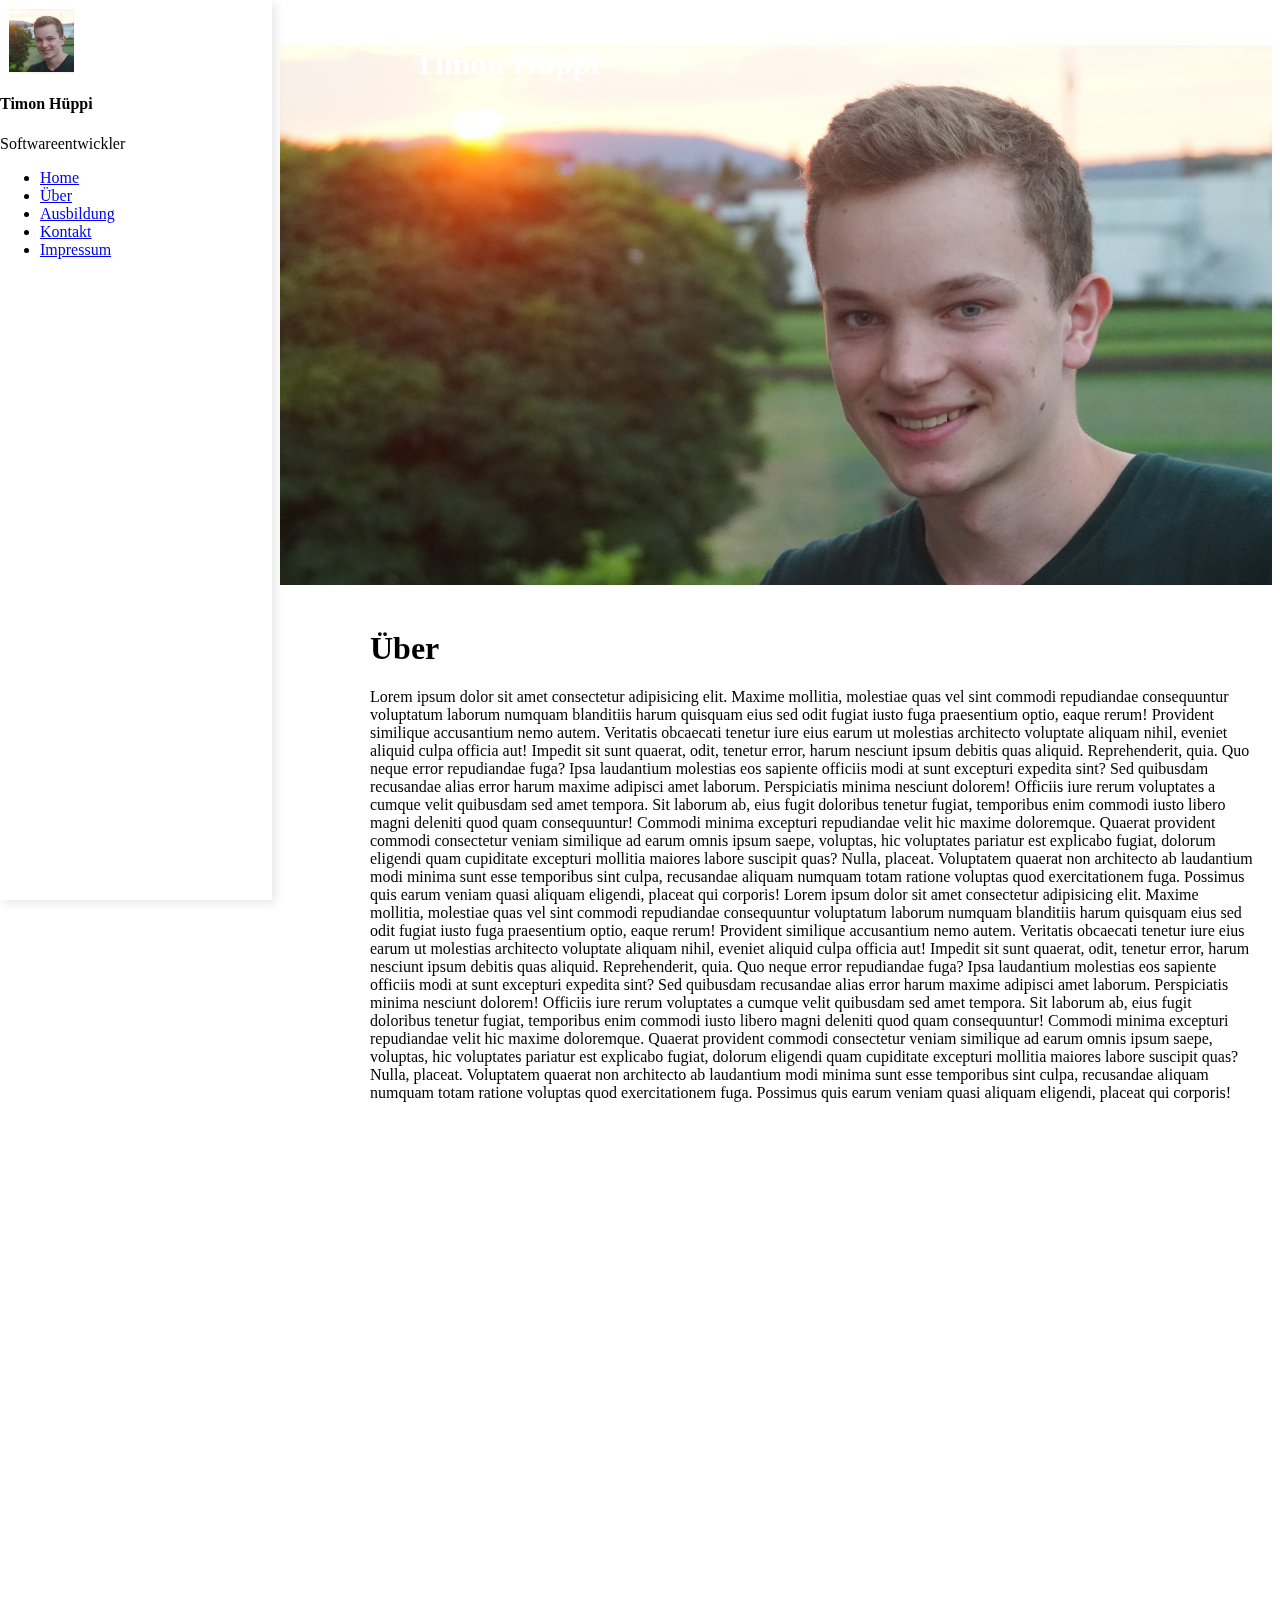
==== index.html @ 6616b13a "initial commit adds base website" ====
<!DOCTYPE html>
<html lang="en">

<head>
    <meta charset="UTF-8">
    <meta http-equiv="X-UA-Compatible" content="IE=edge">
    <meta name="viewport" content="width=device-width, initial-scale=1.0">
    <link href="https://cdn.jsdelivr.net/npm/bootstrap@5.0.0-beta3/dist/css/bootstrap.min.css" rel="stylesheet"
        integrity="sha384-eOJMYsd53ii+scO/bJGFsiCZc+5NDVN2yr8+0RDqr0Ql0h+rP48ckxlpbzKgwra6" crossorigin="anonymous">
    <script src="https://cdn.jsdelivr.net/npm/bootstrap@5.0.0-beta3/dist/js/bootstrap.bundle.min.js"
        integrity="sha384-JEW9xMcG8R+pH31jmWH6WWP0WintQrMb4s7ZOdauHnUtxwoG2vI5DkLtS3qm9Ekf"
        crossorigin="anonymous"></script>
    <link href="https://unpkg.com/aos@2.3.1/dist/aos.css" rel="stylesheet">
    <script src="https://unpkg.com/aos@2.3.1/dist/aos.js"></script>
    <link rel="stylesheet" href="css/style.css">
    <title>Timon Hüppi</title>
</head>

<body>
    <div class="vertical-nav bg-white" id="sidebar">
        <div id="profile" class="py-4 px-3 mb-4 bg-white">
            <div class="media d-flex align-items-center">
                <div class="mr-3 rounded-circle img-thumbnail profilePicture"></div>
                <div class="media-body">
                    <h4 class="m-0">Timon Hüppi</h4>
                    <p class="font-weight-light text-muted mb-0">Softwareentwickler</p>
                </div>
            </div>
        </div>

        <ul class="nav flex-column bg-white mb-0">
            <li class="nav-item">
                <a href="#hero" class="nav-link text-dark font-italic bg-light">
                    <i class="fa fa-th-large mr-3 text-primary fa-fw"></i>
                    Home
                </a>
            </li>
            <li class="nav-item">
                <a href="#about" class="nav-link text-dark font-italic">
                    <i class="fa fa-address-card mr-3 text-primary fa-fw"></i>
                    Über
                </a>
            </li>
            <li class="nav-item">
                <a href="#apprenticeship" class="nav-link text-dark font-italic">
                    <i class="fa fa-cubes mr-3 text-primary fa-fw"></i>
                    Ausbildung
                </a>
            </li>
            <li class="nav-item">
                <a href="#contact" class="nav-link text-dark font-italic">
                    <i class="fa fa-picture-o mr-3 text-primary fa-fw"></i>
                    Kontakt
                </a>
            </li>
            <li class="nav-item">
                <a href="impressum.html" class="nav-link text-dark font-italic">
                    <i class="fa fa-picture-o mr-3 text-primary fa-fw"></i>
                    Impressum
                </a>
            </li>
        </ul>
    </div>
    
    <div class="page-content p-5" id="content">
        <button id="sidebarCollapse" type="button" class="btn btn-light bg-white rounded-pill shadow-sm px-4 mb-4"><i class="fa fa-bars mr-2"></i><small class="text-uppercase font-weight-bold">Toggle</small></button>
    
        <section id="hero" class="d-flex flex-column justify-content-center align-items-right">
            <div class="content" data-aos="fade-up">
                <h1>Timon Hüppi</h1>
            </div>
        </section>

        <section id="about" class="d-flex flex-column justify-content-center align-items-right">
            <div class="content" data-aos="fade-up">
                <h1>Über</h1>
                <p>
                    Lorem ipsum dolor sit amet consectetur adipisicing elit. Maxime mollitia, molestiae quas vel sint
                    commodi repudiandae consequuntur voluptatum laborum numquam blanditiis harum quisquam eius sed odit
                    fugiat iusto fuga praesentium optio, eaque rerum! Provident similique accusantium nemo autem.
                    Veritatis obcaecati tenetur iure eius earum ut molestias architecto voluptate aliquam nihil, eveniet
                    aliquid culpa officia aut! Impedit sit sunt quaerat, odit, tenetur error, harum nesciunt ipsum
                    debitis quas aliquid. Reprehenderit, quia. Quo neque error repudiandae fuga? Ipsa laudantium
                    molestias eos sapiente officiis modi at sunt excepturi expedita sint? Sed quibusdam recusandae alias
                    error harum maxime adipisci amet laborum. Perspiciatis minima nesciunt dolorem! Officiis iure rerum
                    voluptates a cumque velit quibusdam sed amet tempora. Sit laborum ab, eius fugit doloribus tenetur
                    fugiat, temporibus enim commodi iusto libero magni deleniti quod quam consequuntur! Commodi minima
                    excepturi repudiandae velit hic maxime doloremque. Quaerat provident commodi consectetur veniam
                    similique ad earum omnis ipsum saepe, voluptas, hic voluptates pariatur est explicabo fugiat,
                    dolorum eligendi quam cupiditate excepturi mollitia maiores labore suscipit quas? Nulla, placeat.
                    Voluptatem quaerat non architecto ab laudantium modi minima sunt esse temporibus sint culpa,
                    recusandae aliquam numquam totam ratione voluptas quod exercitationem fuga. Possimus quis earum
                    veniam quasi aliquam eligendi, placeat qui corporis! Lorem ipsum dolor sit amet consectetur
                    adipisicing elit. Maxime mollitia, molestiae quas vel sint commodi repudiandae consequuntur
                    voluptatum laborum numquam blanditiis harum quisquam eius sed odit fugiat iusto fuga praesentium
                    optio, eaque rerum! Provident similique accusantium nemo autem. Veritatis obcaecati tenetur iure
                    eius earum ut molestias architecto voluptate aliquam nihil, eveniet aliquid culpa officia aut!
                    Impedit sit sunt quaerat, odit, tenetur error, harum nesciunt ipsum debitis quas aliquid.
                    Reprehenderit, quia. Quo neque error repudiandae fuga? Ipsa laudantium molestias eos sapiente
                    officiis modi at sunt excepturi expedita sint? Sed quibusdam recusandae alias error harum maxime
                    adipisci amet laborum. Perspiciatis minima nesciunt dolorem! Officiis iure rerum voluptates a cumque
                    velit quibusdam sed amet tempora. Sit laborum ab, eius fugit doloribus tenetur fugiat, temporibus
                    enim commodi iusto libero magni deleniti quod quam consequuntur! Commodi minima excepturi
                    repudiandae velit hic maxime doloremque. Quaerat provident commodi consectetur veniam similique ad
                    earum omnis ipsum saepe, voluptas, hic voluptates pariatur est explicabo fugiat, dolorum eligendi
                    quam cupiditate excepturi mollitia maiores labore suscipit quas? Nulla, placeat. Voluptatem quaerat
                    non architecto ab laudantium modi minima sunt esse temporibus sint culpa, recusandae aliquam numquam
                    totam ratione voluptas quod exercitationem fuga. Possimus quis earum veniam quasi aliquam eligendi,
                    placeat qui corporis!
                </p>
            </div>
        </section>

        <section id="apprenticeship" class="d-flex flex-column justify-content-center align-items-right">
            <div class="content" data-aos="fade-up">
                <h1>Ausbildung</h1>
                <p>
                    Lorem ipsum dolor sit amet consectetur adipisicing elit. Maxime mollitia, molestiae quas vel sint
                    commodi repudiandae consequuntur voluptatum laborum numquam blanditiis harum quisquam eius sed odit
                    fugiat iusto fuga praesentium optio, eaque rerum! Provident similique accusantium nemo autem.
                    Veritatis obcaecati tenetur iure eius earum ut molestias architecto voluptate aliquam nihil, eveniet
                    aliquid culpa officia aut! Impedit sit sunt quaerat, odit, tenetur error, harum nesciunt ipsum
                    debitis quas aliquid. Reprehenderit, quia. Quo neque error repudiandae fuga? Ipsa laudantium
                    molestias eos sapiente officiis modi at sunt excepturi expedita sint? Sed quibusdam recusandae alias
                    error harum maxime adipisci amet laborum. Perspiciatis minima nesciunt dolorem! Officiis iure rerum
                    voluptates a cumque velit quibusdam sed amet tempora. Sit laborum ab, eius fugit doloribus tenetur
                    fugiat, temporibus enim commodi iusto libero magni deleniti quod quam consequuntur! Commodi minima
                    excepturi repudiandae velit hic maxime doloremque. Quaerat provident commodi consectetur veniam
                    similique ad earum omnis ipsum saepe, voluptas, hic voluptates pariatur est explicabo fugiat,
                    dolorum eligendi quam cupiditate excepturi mollitia maiores labore suscipit quas? Nulla, placeat.
                    Voluptatem quaerat non architecto ab laudantium modi minima sunt esse temporibus sint culpa,
                    recusandae aliquam numquam totam ratione voluptas quod exercitationem fuga. Possimus quis earum
                    veniam quasi aliquam eligendi, placeat qui corporis! Lorem ipsum dolor sit amet consectetur
                    adipisicing elit. Maxime mollitia, molestiae quas vel sint commodi repudiandae consequuntur
                    voluptatum laborum numquam blanditiis harum quisquam eius sed odit fugiat iusto fuga praesentium
                    optio, eaque rerum! Provident similique accusantium nemo autem. Veritatis obcaecati tenetur iure
                    eius earum ut molestias architecto voluptate aliquam nihil, eveniet aliquid culpa officia aut!
                    Impedit sit sunt quaerat, odit, tenetur error, harum nesciunt ipsum debitis quas aliquid.
                    Reprehenderit, quia. Quo neque error repudiandae fuga? Ipsa laudantium molestias eos sapiente
                    officiis modi at sunt excepturi expedita sint? Sed quibusdam recusandae alias error harum maxime
                    adipisci amet laborum. Perspiciatis minima nesciunt dolorem! Officiis iure rerum voluptates a cumque
                    velit quibusdam sed amet tempora. Sit laborum ab, eius fugit doloribus tenetur fugiat, temporibus
                    enim commodi iusto libero magni deleniti quod quam consequuntur! Commodi minima excepturi
                    repudiandae velit hic maxime doloremque. Quaerat provident commodi consectetur veniam similique ad
                    earum omnis ipsum saepe, voluptas, hic voluptates pariatur est explicabo fugiat, dolorum eligendi
                    quam cupiditate excepturi mollitia maiores labore suscipit quas? Nulla, placeat. Voluptatem quaerat
                    non architecto ab laudantium modi minima sunt esse temporibus sint culpa, recusandae aliquam numquam
                    totam ratione voluptas quod exercitationem fuga. Possimus quis earum veniam quasi aliquam eligendi,
                    placeat qui corporis!
                </p>
            </div>
        </section>

        <section id="contact" class="d-flex flex-column justify-content-center align-items-right">
            <div class="content" data-aos="fade-up">
                <h1>Kontakt</h1>
                <p>
                    Lorem ipsum dolor sit amet consectetur adipisicing elit. Maxime mollitia, molestiae quas vel sint
                    commodi repudiandae consequuntur voluptatum laborum numquam blanditiis harum quisquam eius sed odit
                    fugiat iusto fuga praesentium optio, eaque rerum! Provident similique accusantium nemo autem.
                    Veritatis obcaecati tenetur iure eius earum ut molestias architecto voluptate aliquam nihil, eveniet
                    aliquid culpa officia aut! Impedit sit sunt quaerat, odit, tenetur error, harum nesciunt ipsum
                    debitis quas aliquid. Reprehenderit, quia. Quo neque error repudiandae fuga? Ipsa laudantium
                    molestias eos sapiente officiis modi at sunt excepturi expedita sint? Sed quibusdam recusandae alias
                    error harum maxime adipisci amet laborum. Perspiciatis minima nesciunt dolorem! Officiis iure rerum
                    voluptates a cumque velit quibusdam sed amet tempora. Sit laborum ab, eius fugit doloribus tenetur
                    fugiat, temporibus enim commodi iusto libero magni deleniti quod quam consequuntur! Commodi minima
                    excepturi repudiandae velit hic maxime doloremque. Quaerat provident commodi consectetur veniam
                    similique ad earum omnis ipsum saepe, voluptas, hic voluptates pariatur est explicabo fugiat,
                    dolorum eligendi quam cupiditate excepturi mollitia maiores labore suscipit quas? Nulla, placeat.
                    Voluptatem quaerat non architecto ab laudantium modi minima sunt esse temporibus sint culpa,
                    recusandae aliquam numquam totam ratione voluptas quod exercitationem fuga. Possimus quis earum
                    veniam quasi aliquam eligendi, placeat qui corporis! Lorem ipsum dolor sit amet consectetur
                    adipisicing elit. Maxime mollitia, molestiae quas vel sint commodi repudiandae consequuntur
                    voluptatum laborum numquam blanditiis harum quisquam eius sed odit fugiat iusto fuga praesentium
                    optio, eaque rerum! Provident similique accusantium nemo autem. Veritatis obcaecati tenetur iure
                    eius earum ut molestias architecto voluptate aliquam nihil, eveniet aliquid culpa officia aut!
                    Impedit sit sunt quaerat, odit, tenetur error, harum nesciunt ipsum debitis quas aliquid.
                    Reprehenderit, quia. Quo neque error repudiandae fuga? Ipsa laudantium molestias eos sapiente
                    officiis modi at sunt excepturi expedita sint? Sed quibusdam recusandae alias error harum maxime
                    adipisci amet laborum. Perspiciatis minima nesciunt dolorem! Officiis iure rerum voluptates a cumque
                    velit quibusdam sed amet tempora. Sit laborum ab, eius fugit doloribus tenetur fugiat, temporibus
                    enim commodi iusto libero magni deleniti quod quam consequuntur! Commodi minima excepturi
                    repudiandae velit hic maxime doloremque. Quaerat provident commodi consectetur veniam similique ad
                    earum omnis ipsum saepe, voluptas, hic voluptates pariatur est explicabo fugiat, dolorum eligendi
                    quam cupiditate excepturi mollitia maiores labore suscipit quas? Nulla, placeat. Voluptatem quaerat
                    non architecto ab laudantium modi minima sunt esse temporibus sint culpa, recusandae aliquam numquam
                    totam ratione voluptas quod exercitationem fuga. Possimus quis earum veniam quasi aliquam eligendi,
                    placeat qui corporis!
                </p>
            </div>
        </section>
    </div>

    </div>

    <script src="js/main.js"></script>

</body>

</html>
---- css/style.css ----
.vertical-nav {
  min-width: 17rem;
  width: 17rem;
  height: 100vh;
  position: fixed;
  top: 0;
  left: 0;
  box-shadow: 3px 3px 10px rgba(0, 0, 0, 0.1);
  transition: all 0.4s;
}

.page-content {
  width: calc(100% - 17rem);
  margin-left: 17rem;
  transition: all 0.4s;
}

/* for toggle behavior */

#sidebar.active {
  margin-left: -17rem;
}

#content.active {
  width: 100%;
  margin: 0;
}

#sidebarCollapse {
  display: none;
}

@media (max-width: 768px) {
  #sidebar {
    margin-left: -17rem;
    z-index: 2;
  }
  #sidebar.active {
    margin-left: 0;
  }
  #content {
    margin-left: 17rem;
    width: 100%;
    margin: 0;
  }
  #content.active {
    margin-left: 17rem;
    width: 100%;
    margin: 0;
  }

  #sidebarCollapse {
    display: block;
  }
  .content {
    margin-left: 0 !important;
  }
}

body {
  background: white;
  min-height: 100vh;
  overflow-x: hidden;
}

.text-uppercase {
  letter-spacing: 0.1em;
}

#hero {
  width: 100%;
  height: 60vh;
  background: url("../img/banner.jpg") top center;
  background-size: cover;
}

#hero h1 {
  color: white;
  padding-left: 5%;
}

.content {
  margin-top: 5vh;
  margin-right: 2vh;
  margin-bottom: 2vh;
  margin-left: 10vh;
  max-width: 100vh;
}

.profilePicture {
  background: url("../img/profile_sm.jpg");
  width: 65px;
  height: 65px;
  margin: 1vh;
}
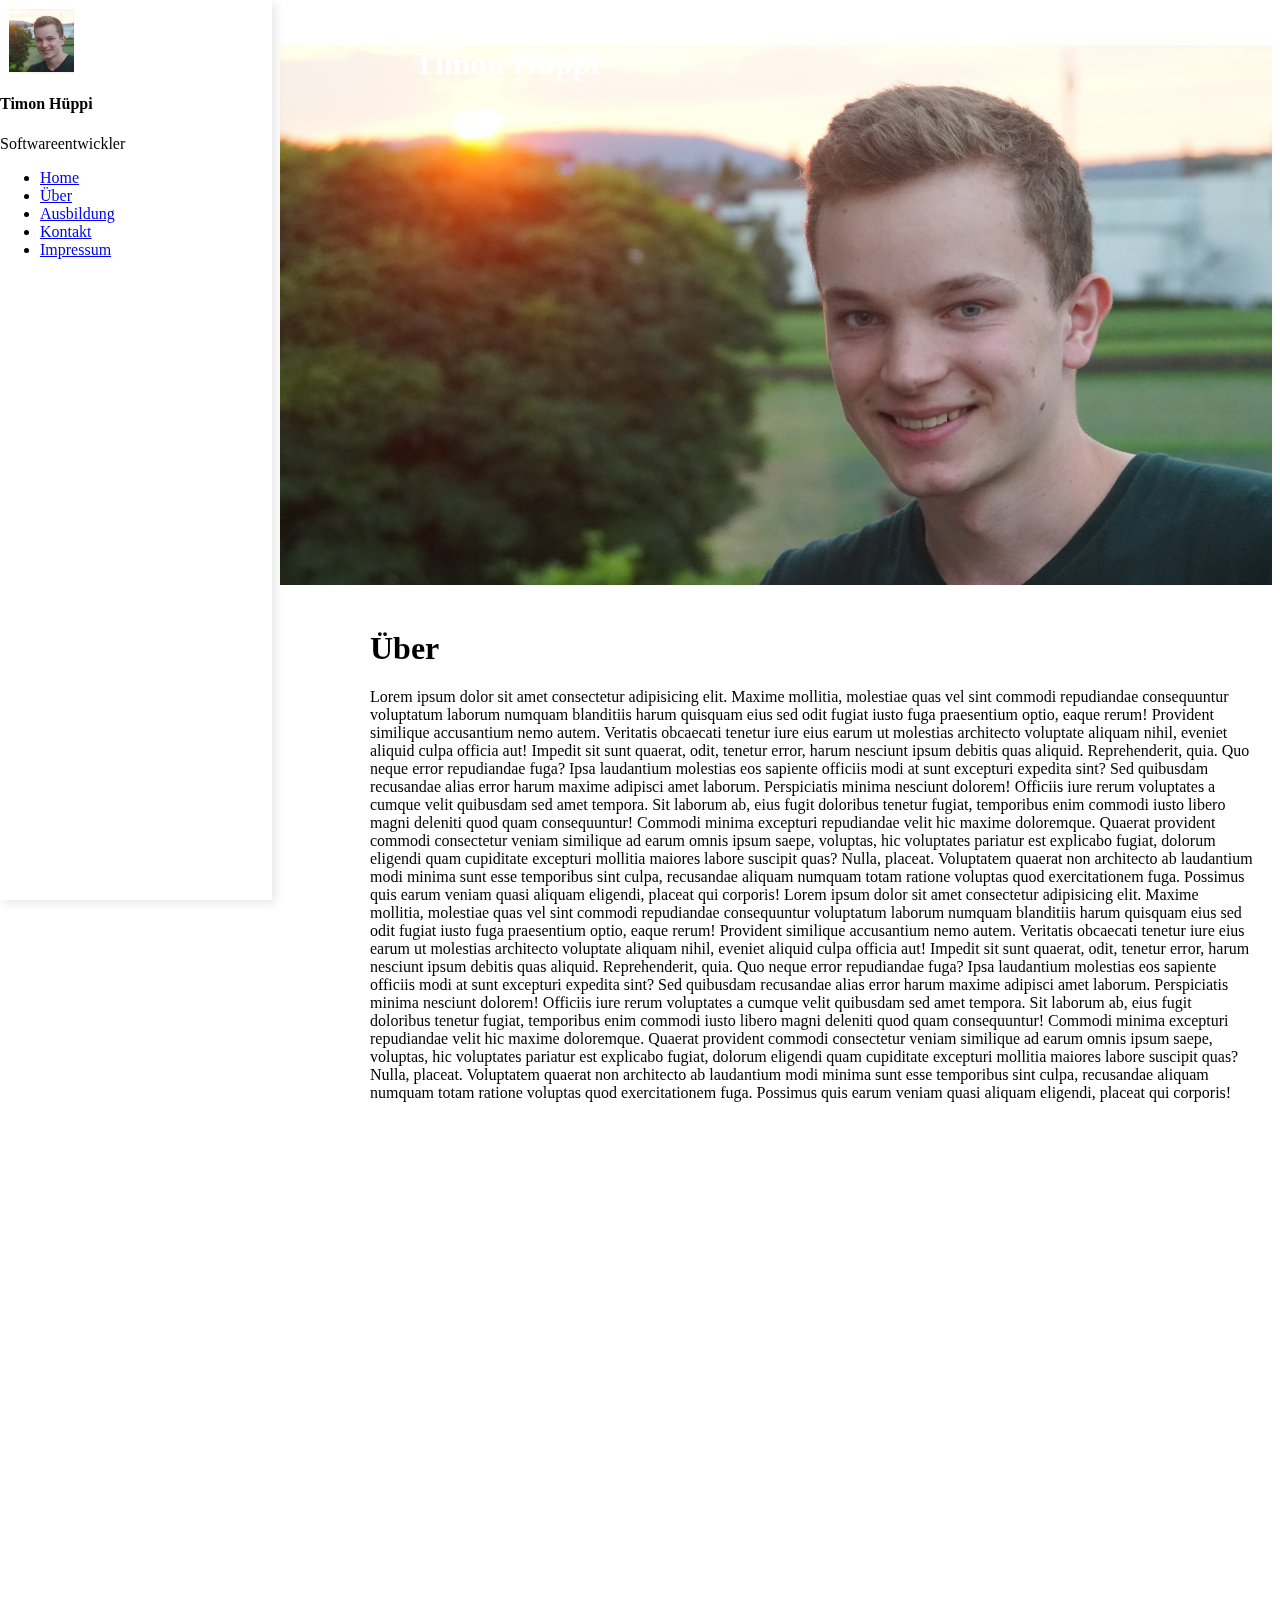
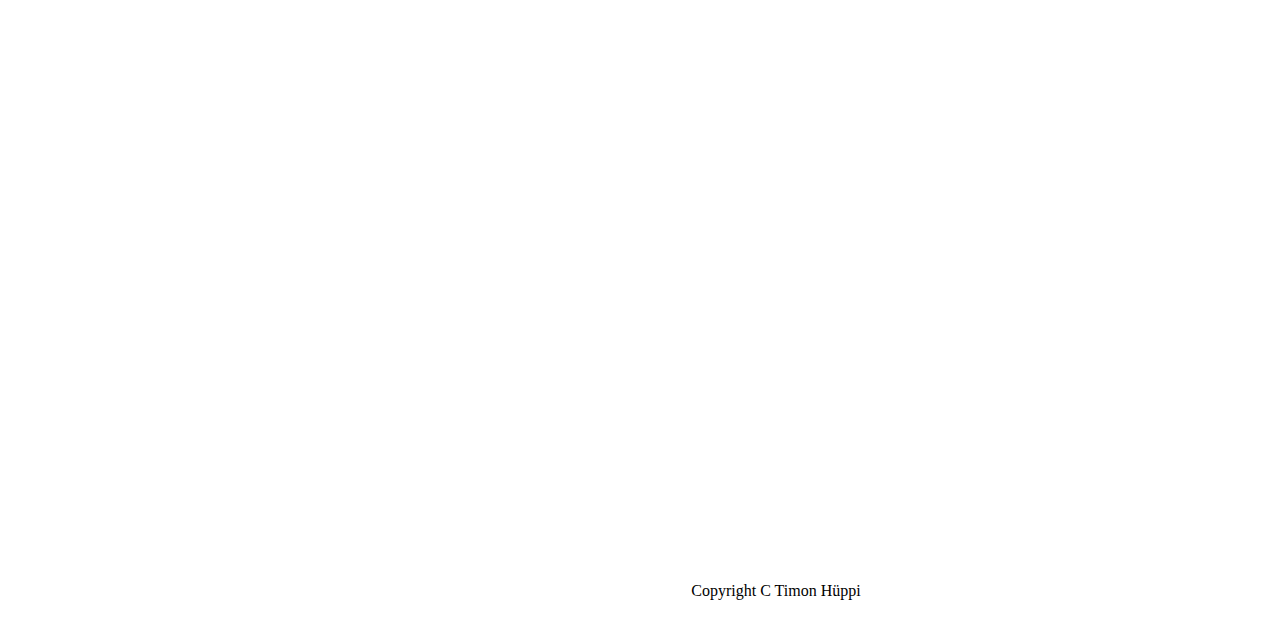
==== commit 12ee0d18: "adds footer" ====
--- a/index.html
+++ b/index.html
@@ -31,40 +31,36 @@
         <ul class="nav flex-column bg-white mb-0">
             <li class="nav-item">
                 <a href="#hero" class="nav-link text-dark font-italic bg-light">
-                    <i class="fa fa-th-large mr-3 text-primary fa-fw"></i>
                     Home
                 </a>
             </li>
             <li class="nav-item">
                 <a href="#about" class="nav-link text-dark font-italic">
-                    <i class="fa fa-address-card mr-3 text-primary fa-fw"></i>
                     Über
                 </a>
             </li>
             <li class="nav-item">
                 <a href="#apprenticeship" class="nav-link text-dark font-italic">
-                    <i class="fa fa-cubes mr-3 text-primary fa-fw"></i>
                     Ausbildung
                 </a>
             </li>
             <li class="nav-item">
                 <a href="#contact" class="nav-link text-dark font-italic">
-                    <i class="fa fa-picture-o mr-3 text-primary fa-fw"></i>
                     Kontakt
                 </a>
             </li>
             <li class="nav-item">
                 <a href="impressum.html" class="nav-link text-dark font-italic">
-                    <i class="fa fa-picture-o mr-3 text-primary fa-fw"></i>
                     Impressum
                 </a>
             </li>
         </ul>
     </div>
-    
+
     <div class="page-content p-5" id="content">
-        <button id="sidebarCollapse" type="button" class="btn btn-light bg-white rounded-pill shadow-sm px-4 mb-4"><i class="fa fa-bars mr-2"></i><small class="text-uppercase font-weight-bold">Toggle</small></button>
-    
+        <button id="sidebarCollapse" type="button" class="btn btn-light bg-white rounded-pill shadow-sm px-4 mb-4">
+            <i class="fa fa-bars mr-2"></i><small class="text-uppercase font-weight-bold">Toggle</small></button>
+
         <section id="hero" class="d-flex flex-column justify-content-center align-items-right">
             <div class="content" data-aos="fade-up">
                 <h1>Timon Hüppi</h1>
@@ -190,9 +186,12 @@
                 </p>
             </div>
         </section>
+
+        <div class="myFooter">
+            Copyright C Timon Hüppi
+        </div>
     </div>
 
-    </div>
 
     <script src="js/main.js"></script>
 
--- a/css/style.css
+++ b/css/style.css
@@ -93,3 +93,12 @@
   height: 65px;
   margin: 1vh;
 }
+
+.myFooter {
+  height: 100%;
+  width: 100%;
+  text-align: center;
+  vertical-align: bottom;
+  margin-top: 5vh;
+  margin-bottom: -3vh;
+}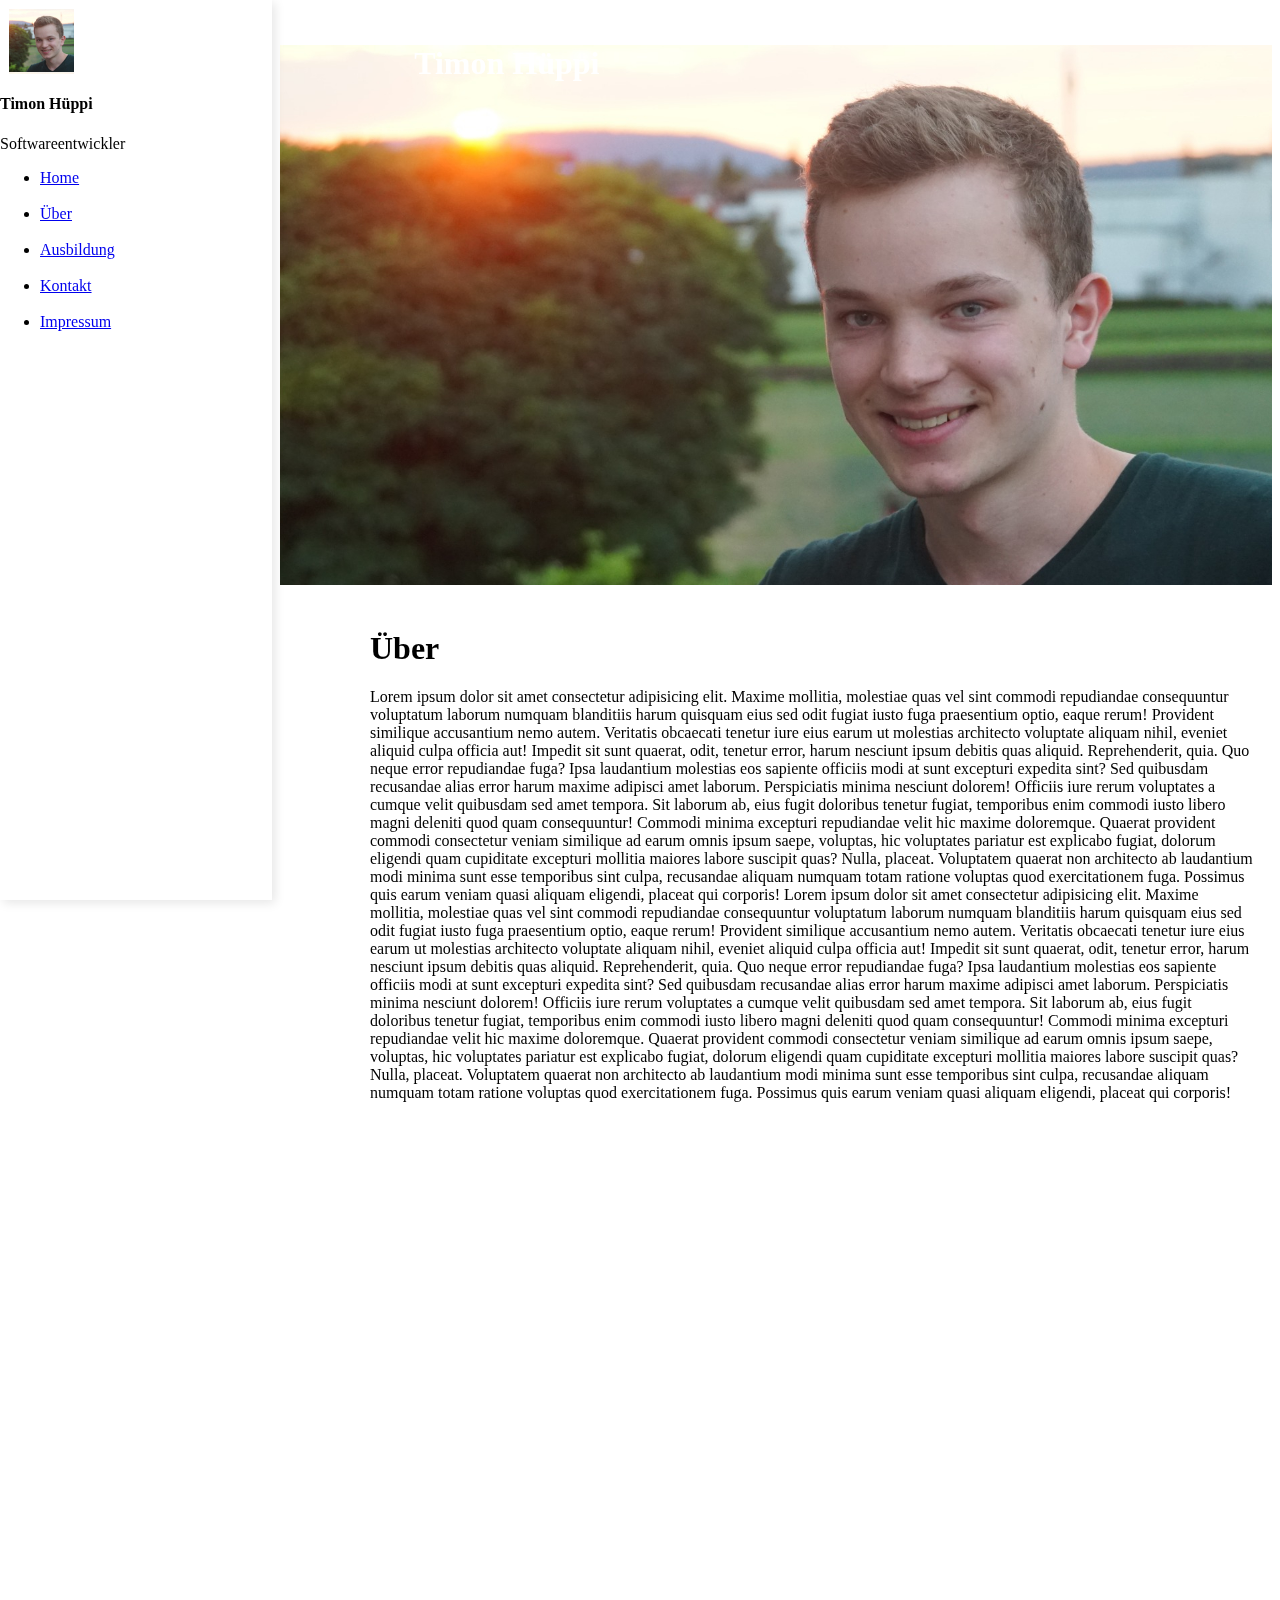
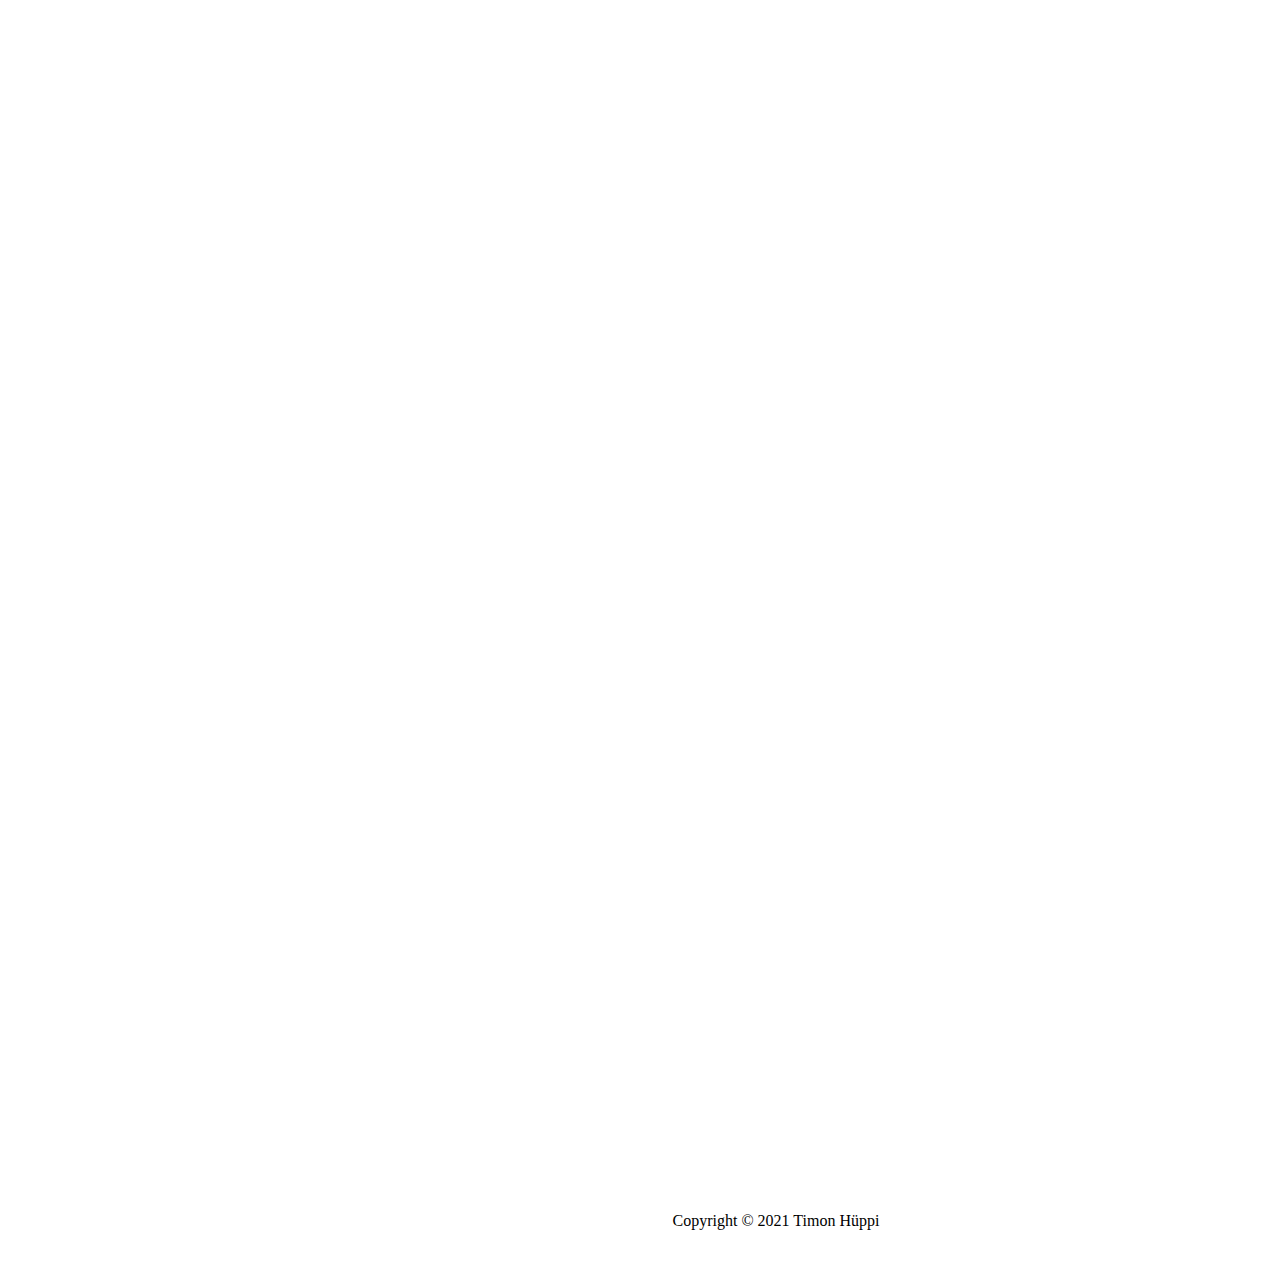
==== commit 1c0850c7: "adds effect to hero image and puts impressum on main page" ====
--- a/index.html
+++ b/index.html
@@ -30,27 +30,27 @@
 
         <ul class="nav flex-column bg-white mb-0">
             <li class="nav-item">
-                <a href="#hero" class="nav-link text-dark font-italic bg-light">
+                <a id="navHome" href="#" class="nav-link text-dark font-italic">
                     Home
                 </a>
             </li>
             <li class="nav-item">
-                <a href="#about" class="nav-link text-dark font-italic">
+                <a id="navAbout" href="#about" class="nav-link text-dark font-italic">
                     Über
                 </a>
             </li>
             <li class="nav-item">
-                <a href="#apprenticeship" class="nav-link text-dark font-italic">
+                <a id="navApprenticeship" href="#apprenticeship" class="nav-link text-dark font-italic">
                     Ausbildung
                 </a>
             </li>
             <li class="nav-item">
-                <a href="#contact" class="nav-link text-dark font-italic">
+                <a id="navContact" href="#contact" class="nav-link text-dark font-italic">
                     Kontakt
                 </a>
             </li>
             <li class="nav-item">
-                <a href="impressum.html" class="nav-link text-dark font-italic">
+                <a id="navImpressum" href="#impressum" class="nav-link text-dark font-italic">
                     Impressum
                 </a>
             </li>
@@ -187,8 +187,25 @@
             </div>
         </section>
 
+        <section id="impressum" class="d-flex flex-column justify-content-center align-items-right">
+            <div class="content" data-aos="fade-up">
+                <h1>Impressum</h1>
+                <p>
+                <ul>
+                    <li>Timon Hüppi</li>
+                    <li>Schachenstrasse 14</li>
+                    <li>8182 Hochfelden</li>
+                    <iframe
+                        src="https://www.google.com/maps/embed?pb=!1m17!1m11!1m3!1d71.46896783711321!2d8.51340378880003!3d47.524956283566624!2m2!1f19.222386248799893!2f49.77913510466707!3m2!1i1024!2i768!4f49.822036079524565!3m3!1m2!1s0x4790741fe95a3eab%3A0xdf108f5d2c1daab6!2sSchachenstrasse%2014%2C%208182%20Hochfelden!5e1!3m2!1sen!2sch!4v1617714062681!5m2!1sen!2sch"
+                        width="600" height="450" style="border:0;" allowfullscreen="" loading="lazy"></iframe>
+                    <li><a href="mailto:timon.hueppi@gmail.com">timon.hueppi@gmail.com</a></li>
+                </ul>
+                </p>
+            </div>
+        </section>
+
         <div class="myFooter">
-            Copyright C Timon Hüppi
+            Copyright © 2021 Timon Hüppi
         </div>
     </div>
 
--- a/css/style.css
+++ b/css/style.css
@@ -72,6 +72,7 @@
   height: 60vh;
   background: url("../img/banner.jpg") top center;
   background-size: cover;
+  background-repeat: no-repeat;
 }
 
 #hero h1 {
@@ -101,4 +102,8 @@
   vertical-align: bottom;
   margin-top: 5vh;
   margin-bottom: -3vh;
+}
+
+.nav-item { 
+  padding-bottom: 2vh;
 }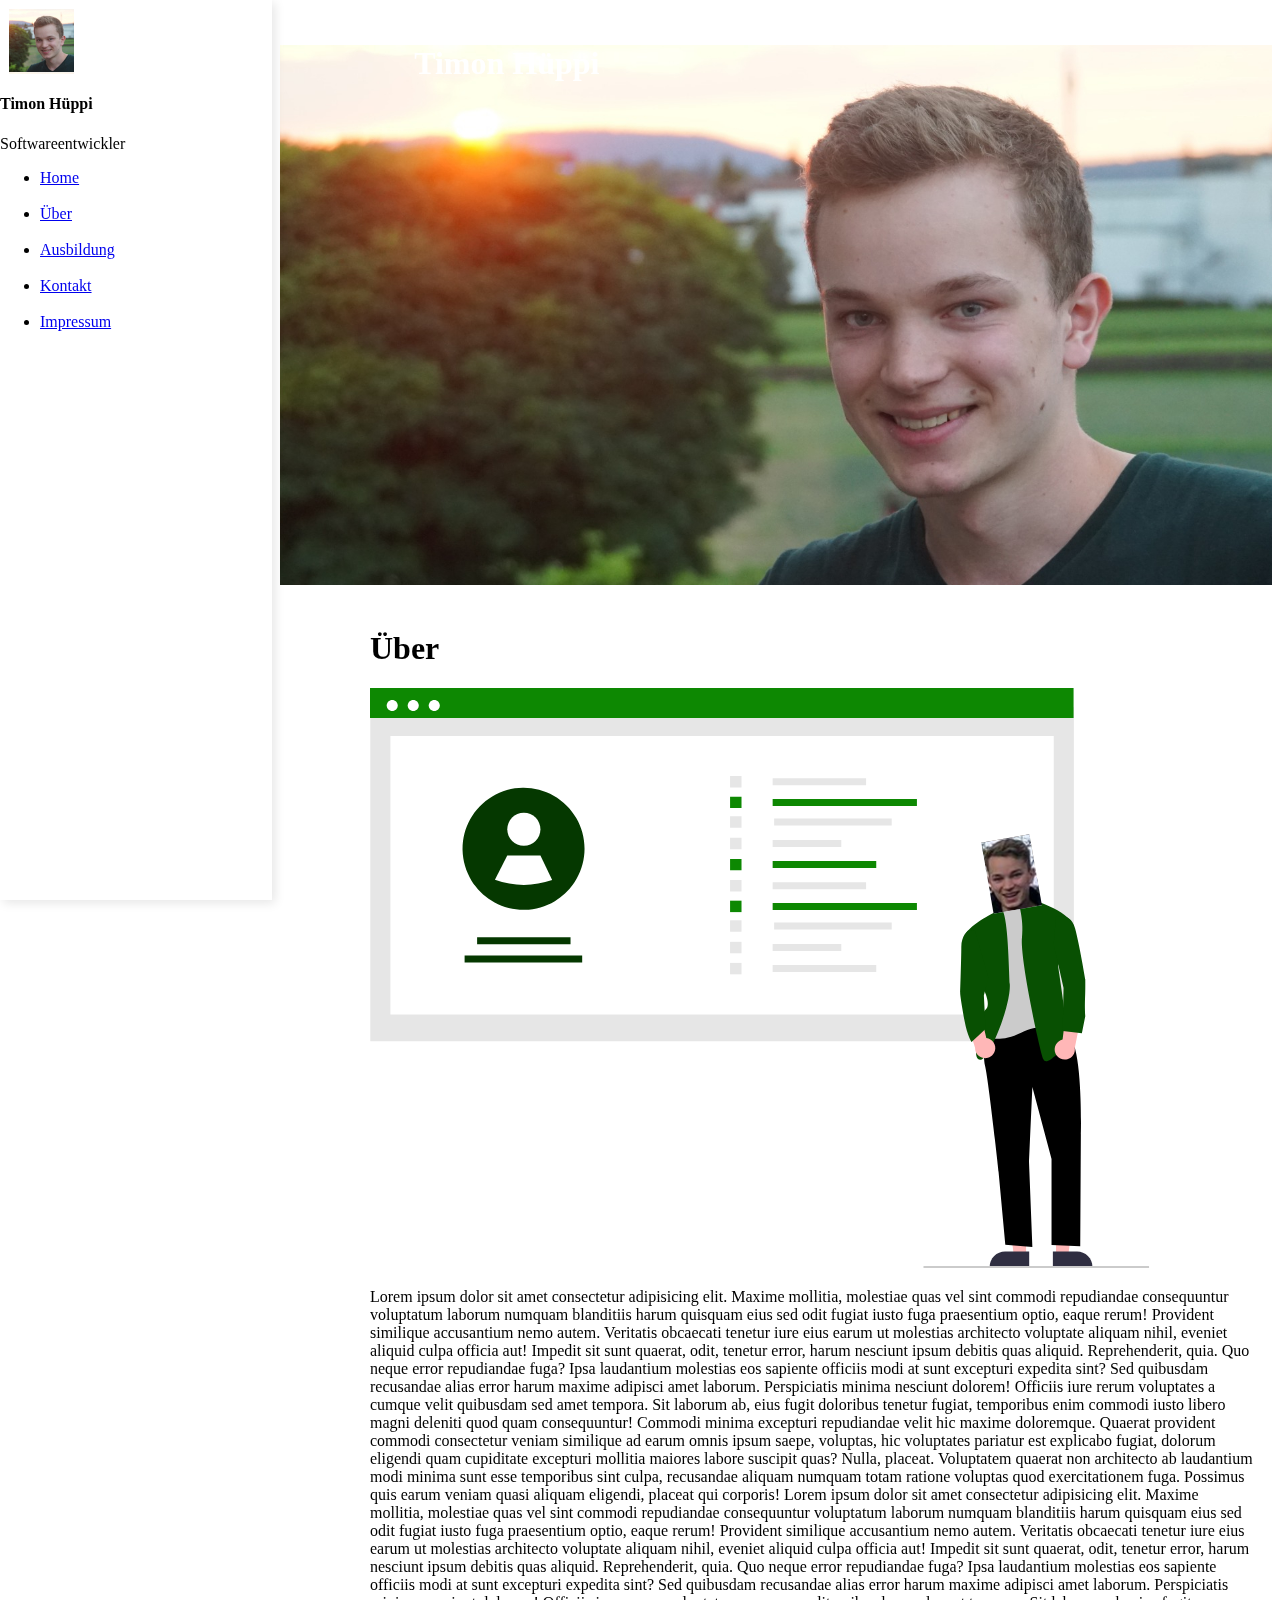
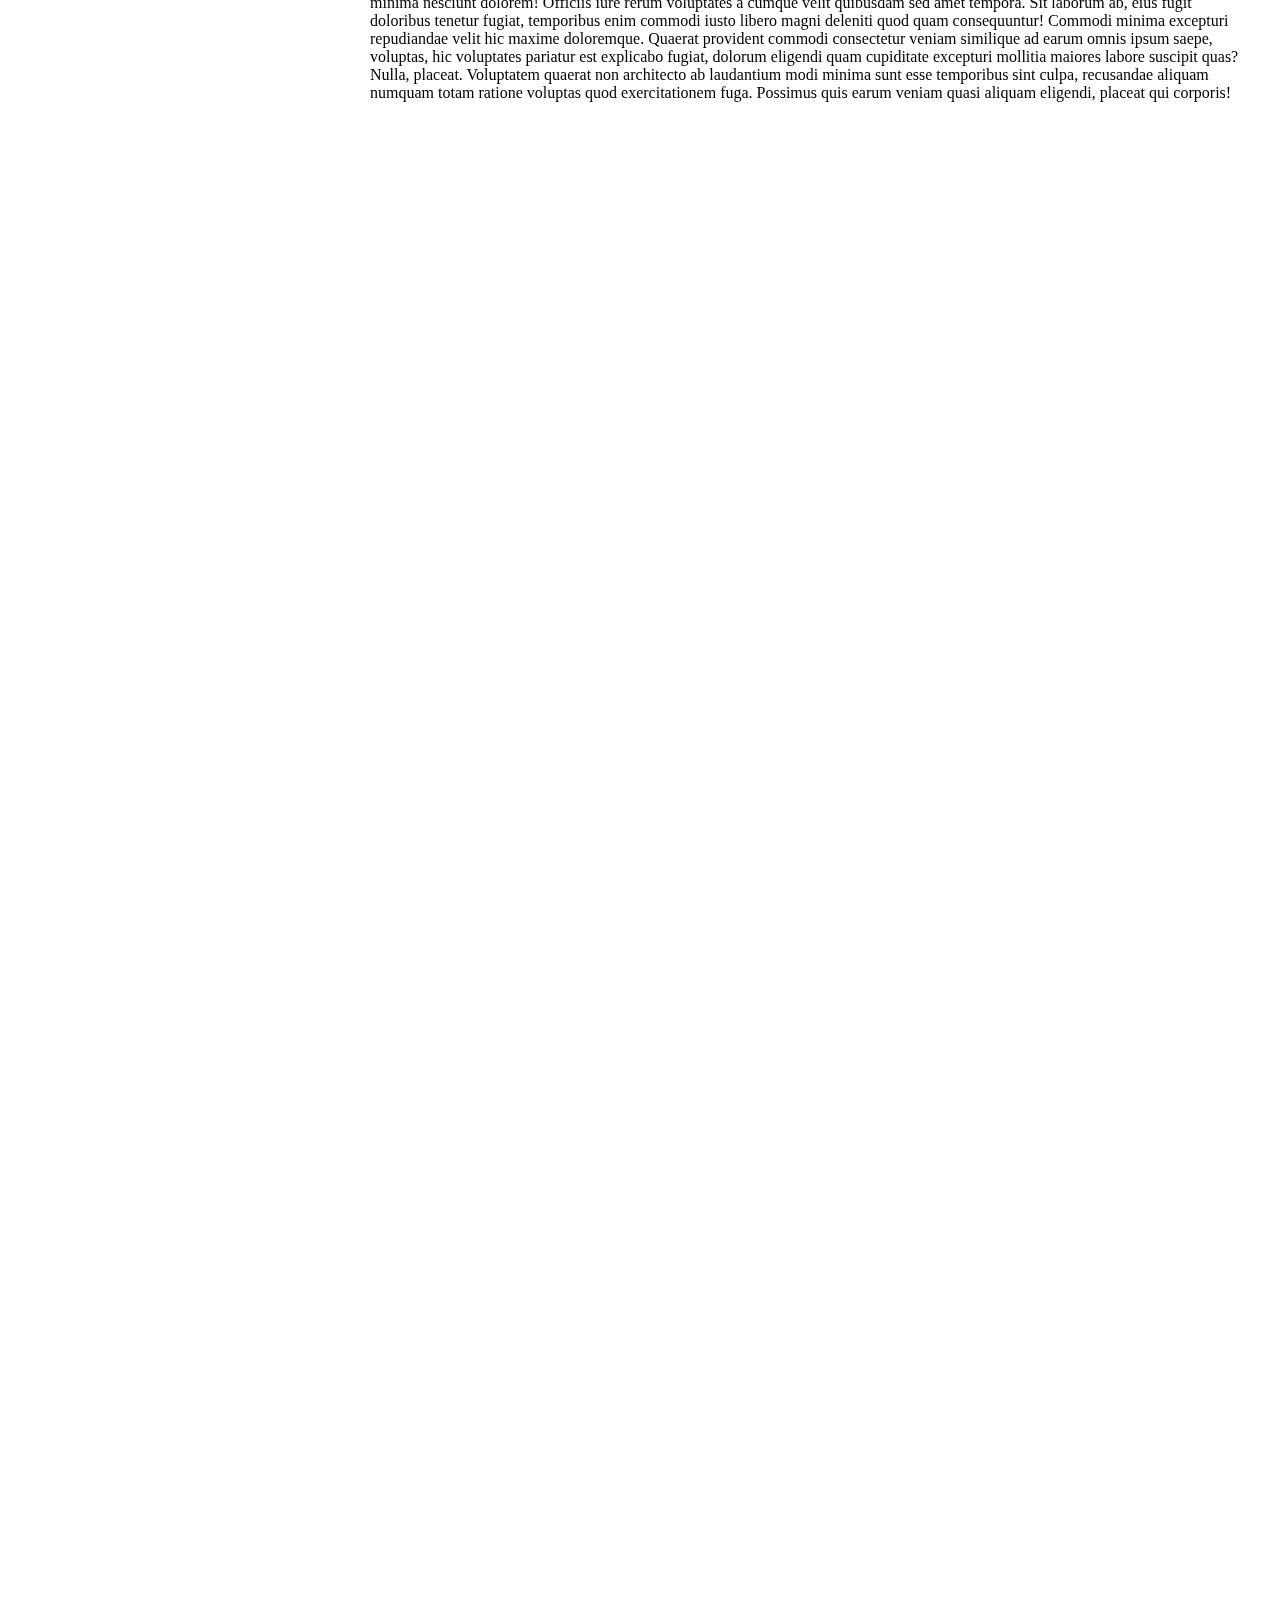
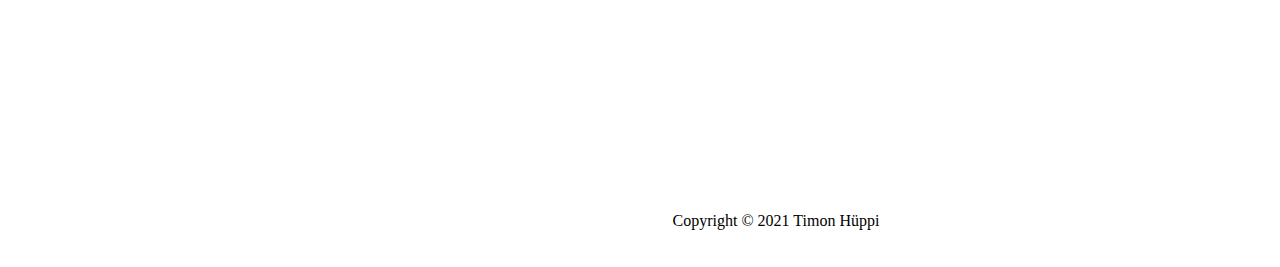
==== commit 3fa968c6: "Adds static svg and tities up code" ====
--- a/index.html
+++ b/index.html
@@ -70,6 +70,9 @@
         <section id="about" class="d-flex flex-column justify-content-center align-items-right">
             <div class="content" data-aos="fade-up">
                 <h1>Über</h1>
+                <p>
+                    <img src="img/about.svg">
+                </p>
                 <p>
                     Lorem ipsum dolor sit amet consectetur adipisicing elit. Maxime mollitia, molestiae quas vel sint
                     commodi repudiandae consequuntur voluptatum laborum numquam blanditiis harum quisquam eius sed odit
--- a/css/style.css
+++ b/css/style.css
@@ -106,4 +106,5 @@
 
 .nav-item { 
   padding-bottom: 2vh;
-}+}
+
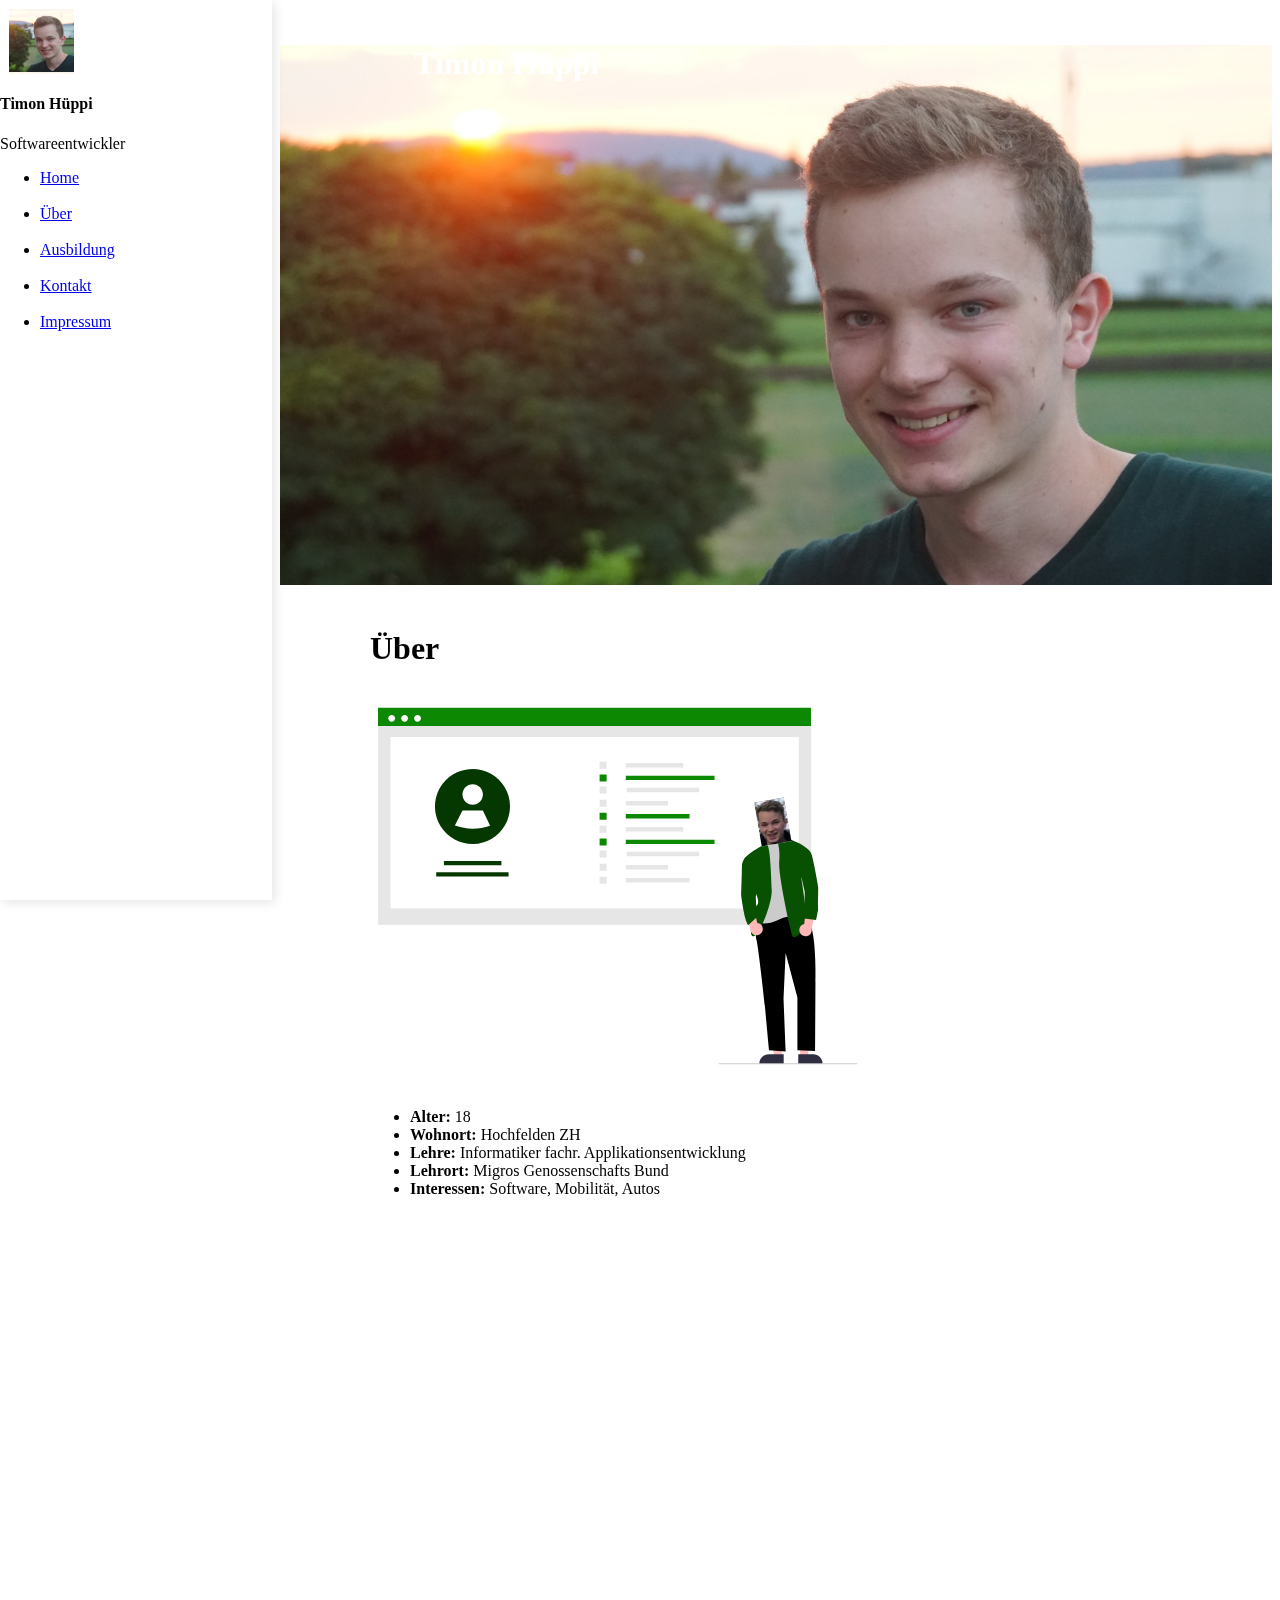
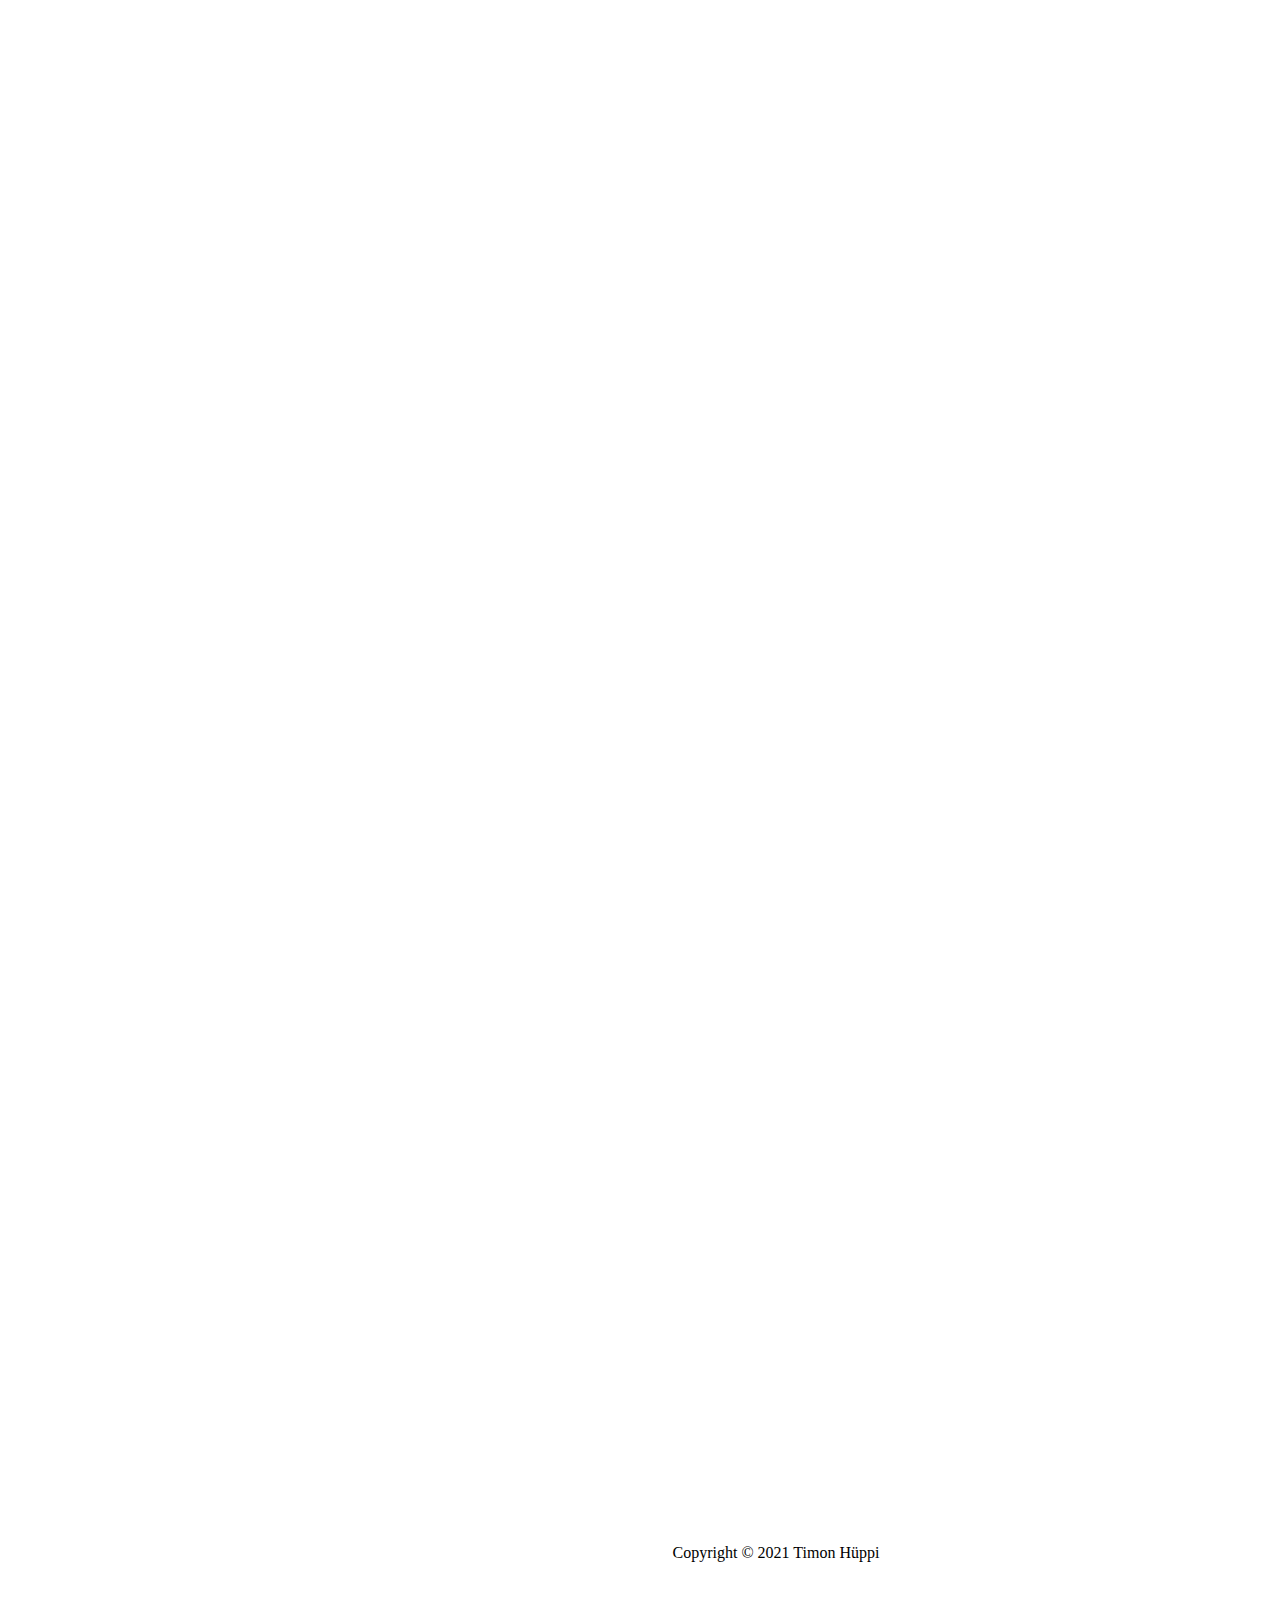
==== commit a07537b4: "adds actual content to index" ====
--- a/index.html
+++ b/index.html
@@ -70,123 +70,71 @@
         <section id="about" class="d-flex flex-column justify-content-center align-items-right">
             <div class="content" data-aos="fade-up">
                 <h1>Über</h1>
-                <p>
-                    <img src="img/about.svg">
-                </p>
-                <p>
-                    Lorem ipsum dolor sit amet consectetur adipisicing elit. Maxime mollitia, molestiae quas vel sint
-                    commodi repudiandae consequuntur voluptatum laborum numquam blanditiis harum quisquam eius sed odit
-                    fugiat iusto fuga praesentium optio, eaque rerum! Provident similique accusantium nemo autem.
-                    Veritatis obcaecati tenetur iure eius earum ut molestias architecto voluptate aliquam nihil, eveniet
-                    aliquid culpa officia aut! Impedit sit sunt quaerat, odit, tenetur error, harum nesciunt ipsum
-                    debitis quas aliquid. Reprehenderit, quia. Quo neque error repudiandae fuga? Ipsa laudantium
-                    molestias eos sapiente officiis modi at sunt excepturi expedita sint? Sed quibusdam recusandae alias
-                    error harum maxime adipisci amet laborum. Perspiciatis minima nesciunt dolorem! Officiis iure rerum
-                    voluptates a cumque velit quibusdam sed amet tempora. Sit laborum ab, eius fugit doloribus tenetur
-                    fugiat, temporibus enim commodi iusto libero magni deleniti quod quam consequuntur! Commodi minima
-                    excepturi repudiandae velit hic maxime doloremque. Quaerat provident commodi consectetur veniam
-                    similique ad earum omnis ipsum saepe, voluptas, hic voluptates pariatur est explicabo fugiat,
-                    dolorum eligendi quam cupiditate excepturi mollitia maiores labore suscipit quas? Nulla, placeat.
-                    Voluptatem quaerat non architecto ab laudantium modi minima sunt esse temporibus sint culpa,
-                    recusandae aliquam numquam totam ratione voluptas quod exercitationem fuga. Possimus quis earum
-                    veniam quasi aliquam eligendi, placeat qui corporis! Lorem ipsum dolor sit amet consectetur
-                    adipisicing elit. Maxime mollitia, molestiae quas vel sint commodi repudiandae consequuntur
-                    voluptatum laborum numquam blanditiis harum quisquam eius sed odit fugiat iusto fuga praesentium
-                    optio, eaque rerum! Provident similique accusantium nemo autem. Veritatis obcaecati tenetur iure
-                    eius earum ut molestias architecto voluptate aliquam nihil, eveniet aliquid culpa officia aut!
-                    Impedit sit sunt quaerat, odit, tenetur error, harum nesciunt ipsum debitis quas aliquid.
-                    Reprehenderit, quia. Quo neque error repudiandae fuga? Ipsa laudantium molestias eos sapiente
-                    officiis modi at sunt excepturi expedita sint? Sed quibusdam recusandae alias error harum maxime
-                    adipisci amet laborum. Perspiciatis minima nesciunt dolorem! Officiis iure rerum voluptates a cumque
-                    velit quibusdam sed amet tempora. Sit laborum ab, eius fugit doloribus tenetur fugiat, temporibus
-                    enim commodi iusto libero magni deleniti quod quam consequuntur! Commodi minima excepturi
-                    repudiandae velit hic maxime doloremque. Quaerat provident commodi consectetur veniam similique ad
-                    earum omnis ipsum saepe, voluptas, hic voluptates pariatur est explicabo fugiat, dolorum eligendi
-                    quam cupiditate excepturi mollitia maiores labore suscipit quas? Nulla, placeat. Voluptatem quaerat
-                    non architecto ab laudantium modi minima sunt esse temporibus sint culpa, recusandae aliquam numquam
-                    totam ratione voluptas quod exercitationem fuga. Possimus quis earum veniam quasi aliquam eligendi,
-                    placeat qui corporis!
-                </p>
+                <div class="container">
+                    <div class="row">
+                        <div class="col">
+                            <object data="img/about.html" width="500" height="400" data-aos="flip-left"></object>
+                        </div>
+                        <div class="col">
+                            <ul>
+                                <li><b>Alter:</b> 18</li>
+                                <li><b>Wohnort:</b> Hochfelden ZH</li>
+                                <li><b>Lehre:</b> Informatiker fachr. Applikationsentwicklung</li>
+                                <li><b>Lehrort:</b> Migros Genossenschafts Bund</li>
+                                <li><b>Interessen:</b> Software, Mobilität, Autos</li>
+                            </ul>
+                        </div>
+                    </div>
+                </div>
             </div>
         </section>
 
         <section id="apprenticeship" class="d-flex flex-column justify-content-center align-items-right">
             <div class="content" data-aos="fade-up">
                 <h1>Ausbildung</h1>
-                <p>
-                    Lorem ipsum dolor sit amet consectetur adipisicing elit. Maxime mollitia, molestiae quas vel sint
-                    commodi repudiandae consequuntur voluptatum laborum numquam blanditiis harum quisquam eius sed odit
-                    fugiat iusto fuga praesentium optio, eaque rerum! Provident similique accusantium nemo autem.
-                    Veritatis obcaecati tenetur iure eius earum ut molestias architecto voluptate aliquam nihil, eveniet
-                    aliquid culpa officia aut! Impedit sit sunt quaerat, odit, tenetur error, harum nesciunt ipsum
-                    debitis quas aliquid. Reprehenderit, quia. Quo neque error repudiandae fuga? Ipsa laudantium
-                    molestias eos sapiente officiis modi at sunt excepturi expedita sint? Sed quibusdam recusandae alias
-                    error harum maxime adipisci amet laborum. Perspiciatis minima nesciunt dolorem! Officiis iure rerum
-                    voluptates a cumque velit quibusdam sed amet tempora. Sit laborum ab, eius fugit doloribus tenetur
-                    fugiat, temporibus enim commodi iusto libero magni deleniti quod quam consequuntur! Commodi minima
-                    excepturi repudiandae velit hic maxime doloremque. Quaerat provident commodi consectetur veniam
-                    similique ad earum omnis ipsum saepe, voluptas, hic voluptates pariatur est explicabo fugiat,
-                    dolorum eligendi quam cupiditate excepturi mollitia maiores labore suscipit quas? Nulla, placeat.
-                    Voluptatem quaerat non architecto ab laudantium modi minima sunt esse temporibus sint culpa,
-                    recusandae aliquam numquam totam ratione voluptas quod exercitationem fuga. Possimus quis earum
-                    veniam quasi aliquam eligendi, placeat qui corporis! Lorem ipsum dolor sit amet consectetur
-                    adipisicing elit. Maxime mollitia, molestiae quas vel sint commodi repudiandae consequuntur
-                    voluptatum laborum numquam blanditiis harum quisquam eius sed odit fugiat iusto fuga praesentium
-                    optio, eaque rerum! Provident similique accusantium nemo autem. Veritatis obcaecati tenetur iure
-                    eius earum ut molestias architecto voluptate aliquam nihil, eveniet aliquid culpa officia aut!
-                    Impedit sit sunt quaerat, odit, tenetur error, harum nesciunt ipsum debitis quas aliquid.
-                    Reprehenderit, quia. Quo neque error repudiandae fuga? Ipsa laudantium molestias eos sapiente
-                    officiis modi at sunt excepturi expedita sint? Sed quibusdam recusandae alias error harum maxime
-                    adipisci amet laborum. Perspiciatis minima nesciunt dolorem! Officiis iure rerum voluptates a cumque
-                    velit quibusdam sed amet tempora. Sit laborum ab, eius fugit doloribus tenetur fugiat, temporibus
-                    enim commodi iusto libero magni deleniti quod quam consequuntur! Commodi minima excepturi
-                    repudiandae velit hic maxime doloremque. Quaerat provident commodi consectetur veniam similique ad
-                    earum omnis ipsum saepe, voluptas, hic voluptates pariatur est explicabo fugiat, dolorum eligendi
-                    quam cupiditate excepturi mollitia maiores labore suscipit quas? Nulla, placeat. Voluptatem quaerat
-                    non architecto ab laudantium modi minima sunt esse temporibus sint culpa, recusandae aliquam numquam
-                    totam ratione voluptas quod exercitationem fuga. Possimus quis earum veniam quasi aliquam eligendi,
-                    placeat qui corporis!
-                </p>
+                <div class="container">
+                    <div class="row">
+                        <div class="col">
+                            <p>
+                                <b>Informatiker fachr. Applikationsentwicklung<br>
+                                beim Migros Genossenschafts Bund<br>
+                                und an der TBZ.</b><br><br>
+                            </p>
+                            <p>
+                                Im Betrieb im Migros Genossenschafts Bund arbeite ich an verschiedenen Projekten, vor allem im SAP ERP im Retail-Bereich.
+                                Mit SAPUI5 entwickeln wir Webapps für die Filialmitarbeiter.<br>
+                                Sonstige Projekte decken einen breiten Bereich ab, der vom Excel-Makro bis hin zum Tool, das auf JavaFX basiert, reicht.
+                            </p>
+                            <p>
+                                Die Ausbildung habe ich im August 2018 gestartet und sie wird bis im Sommer 2022 andauern.
+                                Das erste Ausbildungsjahr habe ich im Basislehrjahr im ZLI verbracht, wo ich alle wichtigen Grundlagen für die Arbeiten im Betrieb gelernet habe.
+                            </p>
+                        </div>
+                        <div class="col">
+                            <div class="row">
+                                <div class="col">
+                                    <img src="img/migros.png" width="600" data-aos="flip-left">
+                                </div>
+                            </div>
+                            <div class="row">
+                                <div class="col">
+                                    <img src="img/TBZ.png" width="400" data-aos="flip-right">
+                                </div>
+                            </div>
+                        </div>
+                    </div>
+                </div>
             </div>
         </section>
 
         <section id="contact" class="d-flex flex-column justify-content-center align-items-right">
             <div class="content" data-aos="fade-up">
                 <h1>Kontakt</h1>
-                <p>
-                    Lorem ipsum dolor sit amet consectetur adipisicing elit. Maxime mollitia, molestiae quas vel sint
-                    commodi repudiandae consequuntur voluptatum laborum numquam blanditiis harum quisquam eius sed odit
-                    fugiat iusto fuga praesentium optio, eaque rerum! Provident similique accusantium nemo autem.
-                    Veritatis obcaecati tenetur iure eius earum ut molestias architecto voluptate aliquam nihil, eveniet
-                    aliquid culpa officia aut! Impedit sit sunt quaerat, odit, tenetur error, harum nesciunt ipsum
-                    debitis quas aliquid. Reprehenderit, quia. Quo neque error repudiandae fuga? Ipsa laudantium
-                    molestias eos sapiente officiis modi at sunt excepturi expedita sint? Sed quibusdam recusandae alias
-                    error harum maxime adipisci amet laborum. Perspiciatis minima nesciunt dolorem! Officiis iure rerum
-                    voluptates a cumque velit quibusdam sed amet tempora. Sit laborum ab, eius fugit doloribus tenetur
-                    fugiat, temporibus enim commodi iusto libero magni deleniti quod quam consequuntur! Commodi minima
-                    excepturi repudiandae velit hic maxime doloremque. Quaerat provident commodi consectetur veniam
-                    similique ad earum omnis ipsum saepe, voluptas, hic voluptates pariatur est explicabo fugiat,
-                    dolorum eligendi quam cupiditate excepturi mollitia maiores labore suscipit quas? Nulla, placeat.
-                    Voluptatem quaerat non architecto ab laudantium modi minima sunt esse temporibus sint culpa,
-                    recusandae aliquam numquam totam ratione voluptas quod exercitationem fuga. Possimus quis earum
-                    veniam quasi aliquam eligendi, placeat qui corporis! Lorem ipsum dolor sit amet consectetur
-                    adipisicing elit. Maxime mollitia, molestiae quas vel sint commodi repudiandae consequuntur
-                    voluptatum laborum numquam blanditiis harum quisquam eius sed odit fugiat iusto fuga praesentium
-                    optio, eaque rerum! Provident similique accusantium nemo autem. Veritatis obcaecati tenetur iure
-                    eius earum ut molestias architecto voluptate aliquam nihil, eveniet aliquid culpa officia aut!
-                    Impedit sit sunt quaerat, odit, tenetur error, harum nesciunt ipsum debitis quas aliquid.
-                    Reprehenderit, quia. Quo neque error repudiandae fuga? Ipsa laudantium molestias eos sapiente
-                    officiis modi at sunt excepturi expedita sint? Sed quibusdam recusandae alias error harum maxime
-                    adipisci amet laborum. Perspiciatis minima nesciunt dolorem! Officiis iure rerum voluptates a cumque
-                    velit quibusdam sed amet tempora. Sit laborum ab, eius fugit doloribus tenetur fugiat, temporibus
-                    enim commodi iusto libero magni deleniti quod quam consequuntur! Commodi minima excepturi
-                    repudiandae velit hic maxime doloremque. Quaerat provident commodi consectetur veniam similique ad
-                    earum omnis ipsum saepe, voluptas, hic voluptates pariatur est explicabo fugiat, dolorum eligendi
-                    quam cupiditate excepturi mollitia maiores labore suscipit quas? Nulla, placeat. Voluptatem quaerat
-                    non architecto ab laudantium modi minima sunt esse temporibus sint culpa, recusandae aliquam numquam
-                    totam ratione voluptas quod exercitationem fuga. Possimus quis earum veniam quasi aliquam eligendi,
-                    placeat qui corporis!
-                </p>
+                <div class="row">
+                    <div class="col">
+                        <object data="img/contact.html" width="850" height="520" data-aos="flip-left"></object>
+                    </div>
+                </div>
             </div>
         </section>
 
